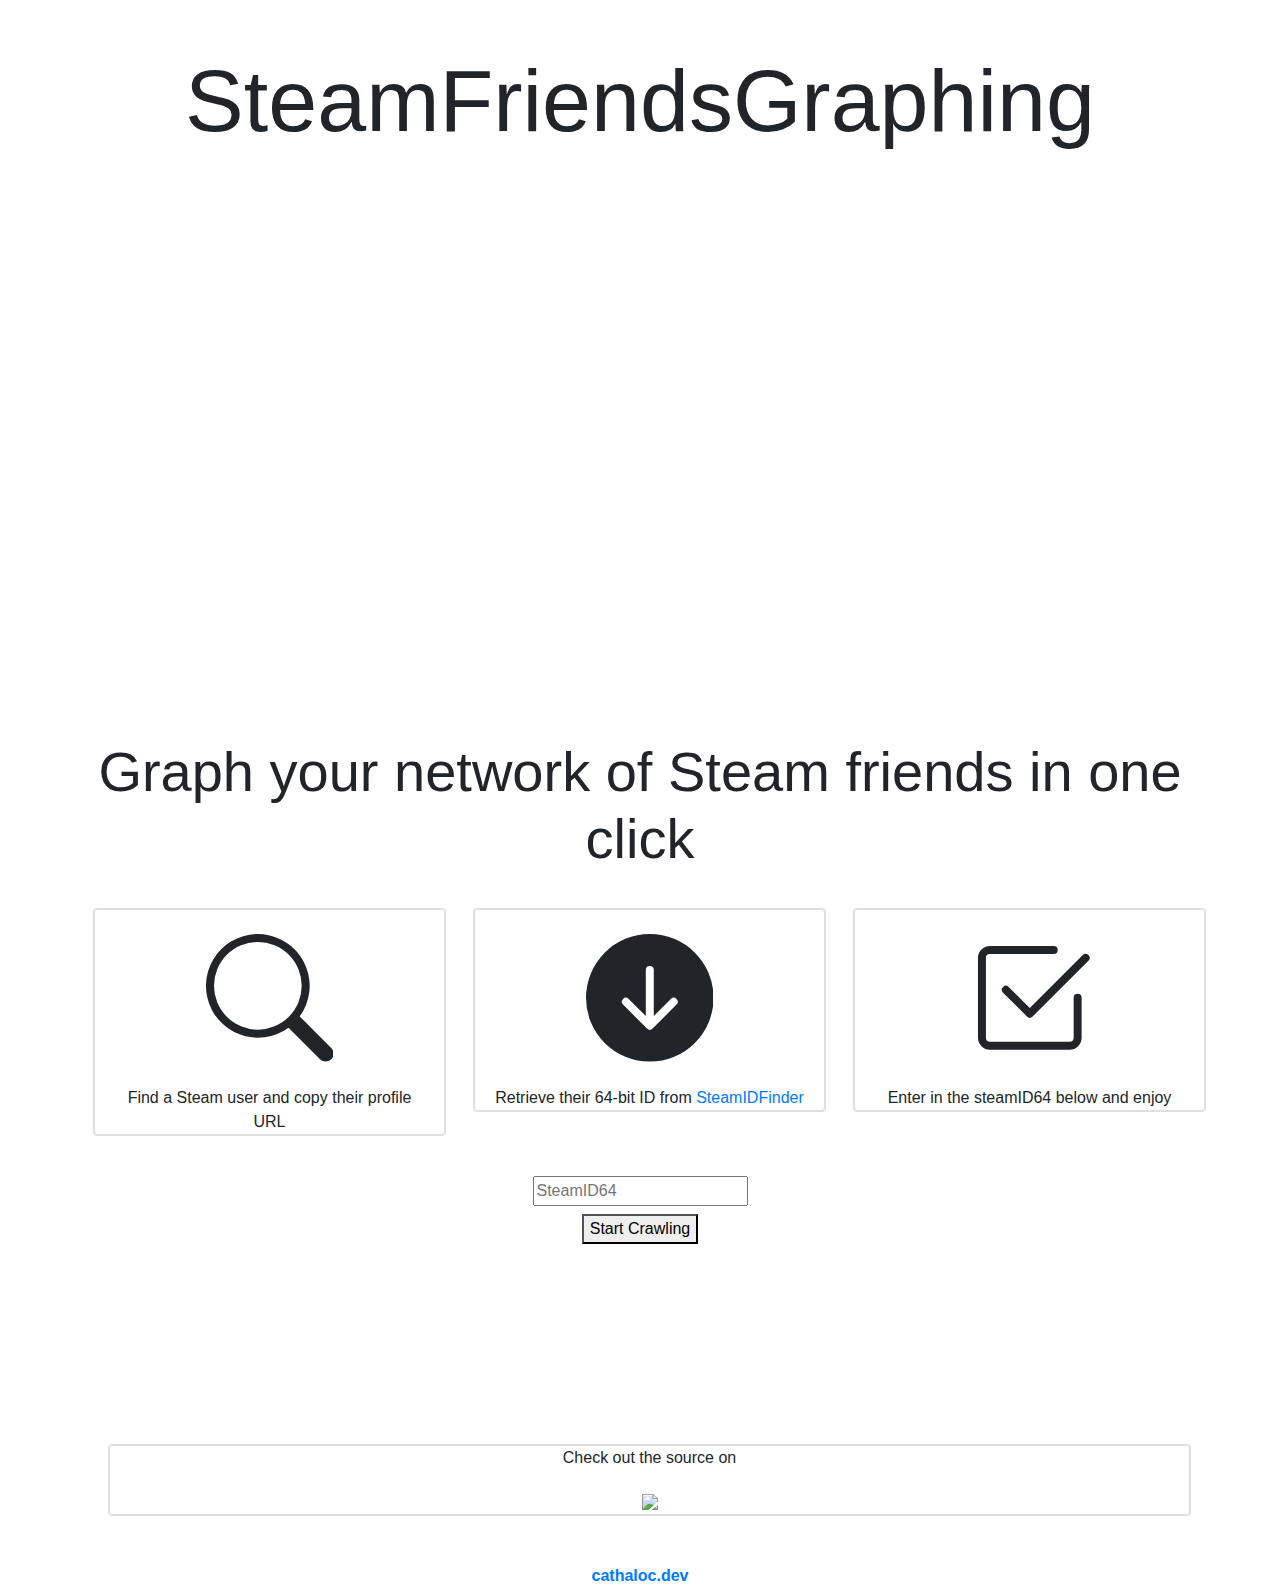
==== static/index.html @ 7ce1f7c0 "FrontEnd: Add input box to index" ====
<!doctype html>
<html lang="en">
  <head>

    <title>SteamFriendsGraphing</title>

    <link rel="stylesheet" href="https://stackpath.bootstrapcdn.com/bootstrap/4.3.1/css/bootstrap.min.css" integrity="sha384-ggOyR0iXCbMQv3Xipma34MD+dH/1fQ784/j6cY/iJTQUOhcWr7x9JvoRxT2MZw1T" crossorigin="anonymous">
    <link href="/stylesheets/main.css" rel="stylesheet">

    <script src="https://code.jquery.com/jquery-3.3.1.slim.min.js" integrity="sha384-q8i/X+965DzO0rT7abK41JStQIAqVgRVzpbzo5smXKp4YfRvH+8abtTE1Pi6jizo" crossorigin="anonymous"></script>
    <script src="https://cdnjs.cloudflare.com/ajax/libs/popper.js/1.14.7/umd/popper.min.js" integrity="sha384-UO2eT0CpHqdSJQ6hJty5KVphtPhzWj9WO1clHTMGa3JDZwrnQq4sF86dIHNDz0W1" crossorigin="anonymous"></script> 
    <script src="https://stackpath.bootstrapcdn.com/bootstrap/4.3.1/js/bootstrap.min.js" integrity="sha384-JjSmVgyd0p3pXB1rRibZUAYoIIy6OrQ6VrjIEaFf/nJGzIxFDsf4x0xIM+B07jRM" crossorigin="anonymous"></script>

    <!-- Graph stuff-->
    <script src="https://go-echarts.github.io/go-echarts-assets/assets/echarts.min.js"></script>
    <link href="https://go-echarts.github.io/go-echarts-assets/assets/bulma.min.css" rel="stylesheet">

    <link rel="preconnect" href="https://fonts.gstatic.com">
    <link href="https://fonts.googleapis.com/css2?family=IBM+Plex+Sans:wght@200;400;500;600;700&display=swap" rel="stylesheet">

  </head>
  <body>
    
    <div class="container">
      <div class="row">
        <div class="col mt-5">
          <p class="hugeText text-center display-2"> SteamFriendsGraphing
        </div>
      </div>

      <div class="row">
        <div class="col mt-5">
          <div class="graphContainer">
            <div class="item" id="hbormgGDGNiz"
                 style="width:1800px;height:500px;"></div>
          </div>
          <script type="text/javascript">
              "use strict";
              var myChart_hbormgGDGNiz = echarts.init(document.getElementById('hbormgGDGNiz'), "white");
              var option_hbormgGDGNiz = {
                  title: {},
                  tooltip: {},
                  legend: {},
                  series: [
                  {"name":"graph","type":"graph","links":[{"source":"ponczo","target":"Ciesli102"},{"source":"ponczo","target":"Sztubek"},{"source":"ponczo","target":"jaroz01"},{"source":"ponczo","target":"Tyxel"},{"source":"ponczo","target":"Marker"},{"source":"ponczo","target":"SIIMEKK"},{"source":"ponczo","target":"DZIADZIO23"},{"source":"ponczo","target":"Gębuś!"},{"source":"ponczo","target":"łysonżi łyżka"},{"source":"ponczo","target":"MEOW"},{"source":"ponczo","target":"abeliakefa"},{"source":"ponczo","target":"Szaman"},{"source":"ponczo","target":"szeket"},{"source":"ponczo","target":"Dyzar"},{"source":"ponczo","target":"El Wróblo"},{"source":"ponczo","target":"mpPako"},{"source":"ponczo","target":"RaIsiN"},{"source":"ponczo","target":"Wikt9182"},{"source":"ponczo","target":"Kancian000"},{"source":"ponczo","target":"Klaudia"},{"source":"ponczo","target":"penetrator"},{"source":"ponczo","target":".:VeXeL_eLLow:."},{"source":"ponczo","target":"Cortex"},{"source":"ponczo","target":"szymi072"},{"source":"ponczo","target":"Univan"},{"source":"ponczo","target":"pretty_girl"},{"source":"ponczo","target":"BLAST"},{"source":"ponczo","target":"⚫"},{"source":"ponczo","target":"kalarz"},{"source":"ponczo","target":"ciesli102UA"},{"source":"ponczo","target":"Ciesli102 (ciesli_94ua)"},{"source":"ponczo","target":"spermolek13"},{"source":"ponczo","target":"OrelCWA"},{"source":"ponczo","target":"Ебать русский"},{"source":"ponczo","target":"weronika888"},{"source":"ponczo","target":"Azyl♪"},{"source":"ponczo","target":"SzYcHix"},{"source":"ponczo","target":"harkonen"},{"source":"ponczo","target":"wihu1997"},{"source":"ponczo","target":"Damyyan"},{"source":"ponczo","target":"OmOMaStOmO"},{"source":"ponczo","target":"Jaszczuchr"},{"source":"ponczo","target":"N!C3 T00 M33T Y0U"},{"source":"ponczo","target":"MikroVIP"},{"source":"ponczo","target":"mpmilosz3 keydrop.com"},{"source":"ponczo","target":"Hubabuba"},{"source":"ponczo","target":"lisek_chytrusek3446"},{"source":"ponczo","target":"rafalpysiak"},{"source":"ponczo","target":"Kezan"},{"source":"ponczo","target":"Kison"},{"source":"ponczo","target":"Bloodray"},{"source":"Swirus","target":"ŁACINHO"},{"source":"Swirus","target":"pTu"},{"source":"Swirus","target":"sido"},{"source":"Swirus","target":"Michalbe"},{"source":"Swirus","target":"ARCZI KeyDrop.com"},{"source":"Swirus","target":"mandrekCzoło"},{"source":"Swirus","target":"SplaTT '"},{"source":"Swirus","target":"Roydener"},{"source":"Swirus","target":"Liburan"},{"source":"Swirus","target":"Sztubek"},{"source":"Swirus","target":"Czareg"},{"source":"Swirus","target":"radek_69 KeyDrop.com"},{"source":"Swirus","target":"Bubus1"},{"source":"Swirus","target":"Wujo"},{"source":"Swirus","target":"DywanDanzig"},{"source":"Swirus","target":"michelangelo"},{"source":"Swirus","target":"Dustie"},{"source":"Swirus","target":"Pelle_606"},{"source":"Swirus","target":"DUŻY MATI"},{"source":"Swirus","target":"asegqs"},{"source":"Swirus","target":"yoshi"},{"source":"Swirus","target":"Jim Lahey KEYDROP"},{"source":"Swirus","target":"Johny"},{"source":"Swirus","target":"ciepskyyy"},{"source":"Swirus","target":"Wiciu"},{"source":"Swirus","target":"łysonżi łyżka"},{"source":"Swirus","target":"Kwiatson"},{"source":"Swirus","target":"LiburaT"},{"source":"Swirus","target":":o"},{"source":"Swirus","target":"abeliakefa"},{"source":"Swirus","target":"kasai"},{"source":"Swirus","target":"SynOjca"},{"source":"Swirus","target":"Crazzz"},{"source":"Swirus","target":"kebs na cienkim"},{"source":"Swirus","target":"Palec"},{"source":"Swirus","target":"Herre_Potter"},{"source":"Swirus","target":"shib3k"},{"source":"Swirus","target":"Jean Claude Van Damme"},{"source":"Swirus","target":"Green"},{"source":"Swirus","target":"TT"},{"source":"Swirus","target":"DobrzeSzczylam"},{"source":"Swirus","target":"K12nDzik"},{"source":"Swirus","target":"Gandalf"},{"source":"Swirus","target":"Filo"},{"source":"Swirus","target":"Jaja Golec"},{"source":"Swirus","target":"Kakarotto KeyDrop.com"},{"source":"Swirus","target":"b00st 4 key's/skins"},{"source":"Swirus","target":"Analny destruktor"},{"source":"Swirus","target":"de_colored"},{"source":"Swirus","target":"blond girl"},{"source":"Swirus","target":"Donkey Kong!"},{"source":"Swirus","target":"Young Slavii"},{"source":"Swirus","target":"Indischer♚"},{"source":"Swirus","target":"OlshocK"},{"source":"Swirus","target":"PioxXx"},{"source":"Swirus","target":"Zjarany Krzyś"},{"source":"Swirus","target":"essa"},{"source":"Swirus","target":"Kumpel Gierczaka"},{"source":"Swirus","target":"Qebonafide"},{"source":"Swirus","target":"Microsoft Publisher"},{"source":"Swirus","target":"Ownship casedrop.eu"},{"source":"Swirus","target":"stryyy"},{"source":"Swirus","target":"Sarastro"},{"source":"Swirus","target":"Mathew"},{"source":"Swirus","target":"JEBAĆ KARAĆ NIE WYRÓŻNIAĆ"},{"source":"Swirus","target":"Femboy Floppa"},{"source":"Swirus","target":"Kaichi"},{"source":"Swirus","target":"poczuty"},{"source":"Swirus","target":"ŁACINHO"}],"layout":"force","force":{"repulsion":34,"gravity":0.16},"roam":true,"focusNodeAdjacency":true,"data":[{"name":"ponczo","itemStyle":{"color":"#38413A"}},{"name":"Ciesli102",},{"name":"Sztubek","itemStyle":{"color":"#38413A"}},{"name":"jaroz01",},{"name":"Tyxel",},{"name":"Marker",},{"name":"SIIMEKK",},{"name":"DZIADZIO23",},{"name":"Gębuś!",},{"name":"łysonżi łyżka",},{"name":"MEOW",},{"name":"abeliakefa",},{"name":"Szaman",},{"name":"szeket",},{"name":"Dyzar",},{"name":"El Wróblo",},{"name":"mpPako",},{"name":"RaIsiN",},{"name":"Wikt9182",},{"name":"Kancian000",},{"name":"Klaudia",},{"name":"penetrator",},{"name":".:VeXeL_eLLow:.",},{"name":"Cortex",},{"name":"szymi072",},{"name":"Univan",},{"name":"pretty_girl",},{"name":"BLAST",},{"name":"⚫",},{"name":"kalarz",},{"name":"ciesli102UA",},{"name":"Ciesli102 (ciesli_94ua)",},{"name":"spermolek13",},{"name":"OrelCWA",},{"name":"Ебать русский",},{"name":"weronika888",},{"name":"Azyl♪",},{"name":"SzYcHix",},{"name":"harkonen",},{"name":"wihu1997",},{"name":"Damyyan",},{"name":"OmOMaStOmO",},{"name":"Jaszczuchr",},{"name":"N!C3 T00 M33T Y0U",},{"name":"MikroVIP",},{"name":"mpmilosz3 keydrop.com",},{"name":"Hubabuba",},{"name":"lisek_chytrusek3446",},{"name":"rafalpysiak",},{"name":"Kezan",},{"name":"Kison",},{"name":"Bloodray",},{"name":"Swirus","itemStyle":{"color":"#38413A"}},{"name":"ŁACINHO",},{"name":"pTu",},{"name":"sido",},{"name":"Michalbe",},{"name":"ARCZI KeyDrop.com",},{"name":"mandrekCzoło",},{"name":"SplaTT '",},{"name":"Roydener",},{"name":"Liburan",},{"name":"Czareg",},{"name":"radek_69 KeyDrop.com",},{"name":"Bubus1",},{"name":"Wujo",},{"name":"DywanDanzig",},{"name":"michelangelo",},{"name":"Dustie",},{"name":"Pelle_606",},{"name":"DUŻY MATI",},{"name":"asegqs",},{"name":"yoshi",},{"name":"Jim Lahey KEYDROP",},{"name":"Johny",},{"name":"ciepskyyy",},{"name":"Wiciu",},{"name":"Kwiatson",},{"name":"LiburaT",},{"name":":o",},{"name":"kasai",},{"name":"SynOjca",},{"name":"Crazzz",},{"name":"kebs na cienkim",},{"name":"Palec",},{"name":"Herre_Potter",},{"name":"shib3k",},{"name":"Jean Claude Van Damme",},{"name":"Green",},{"name":"TT",},{"name":"DobrzeSzczylam",},{"name":"K12nDzik",},{"name":"Gandalf",},{"name":"Filo",},{"name":"Jaja Golec",},{"name":"Kakarotto KeyDrop.com",},{"name":"b00st 4 key's/skins",},{"name":"Analny destruktor",},{"name":"de_colored",},{"name":"blond girl",},{"name":"Donkey Kong!",},{"name":"Young Slavii",},{"name":"Indischer♚",},{"name":"OlshocK",},{"name":"PioxXx",},{"name":"Zjarany Krzyś",},{"name":"essa",},{"name":"Kumpel Gierczaka",},{"name":"Qebonafide",},{"name":"Microsoft Publisher",},{"name":"Ownship casedrop.eu",},{"name":"stryyy",},{"name":"Sarastro",},{"name":"Mathew",},{"name":"JEBAĆ KARAĆ NIE WYRÓŻNIAĆ",},{"name":"Femboy Floppa",},{"name":"Kaichi",},{"name":"poczuty",}],"label":{"show":false},"emphasis":{"label":{"show":true,"color":"black","position":"left"},},"markLine":{"label":{"show":false}},"markPoint":{"label":{"show":false}},"lineStyle":{"color":"#b5b5b5","width":1},},
                  ],
                  color: ["#c23531","#2f4554","#61a0a8","#d48265","#91c7ae","#749f83","#ca8622","#bda29a","#6e7074","#546570","#c4ccd3"],
              };
              myChart_hbormgGDGNiz.setOption(option_hbormgGDGNiz);
          </script>
        </div>
      </div>


      <div class="row">
        <div class="col mb-3 mt-3">
          <div style="text-align: center" class="m-1">
            <p class="display-4" style="font-weight:500">Graph your network of Steam friends in one click</p>
          </div>
        </div>
      </div>


      <div class="row">

        <div class="col mb-0 mt-0">
          <div style="text-align: center" class="m-1">
            <div class="row card ml-1">
              <div class="col card">
                <div class="text-center mt-4">
                  <svg xmlns="http://www.w3.org/2000/svg" width="40%" fill="currentColor" class="bi bi-search" viewBox="0 0 16 16">
                    <path d="M11.742 10.344a6.5 6.5 0 1 0-1.397 1.398h-.001c.03.04.062.078.098.115l3.85 3.85a1 1 0 0 0 1.415-1.414l-3.85-3.85a1.007 1.007 0 0 0-.115-.1zM12 6.5a5.5 5.5 0 1 1-11 0 5.5 5.5 0 0 1 11 0z"/>
                  </svg>
                </div>
                <div class="mt-4">
                  Find a Steam user and copy their profile URL
                </div>
              </div>
            </div>
          </div>
        </div>

        <div class="col mb-0 mt-0">
          <div style="text-align: center" class="m-1">
            <div class="row card ml-1">
              <div class="col card">
                <div class="text-center mt-4">
                  <svg xmlns="http://www.w3.org/2000/svg" width="40%"  fill="currentColor" class="bi bi-arrow-down-circle-fill" viewBox="0 0 16 16">
                    <path d="M16 8A8 8 0 1 1 0 8a8 8 0 0 1 16 0zM8.5 4.5a.5.5 0 0 0-1 0v5.793L5.354 8.146a.5.5 0 1 0-.708.708l3 3a.5.5 0 0 0 .708 0l3-3a.5.5 0 0 0-.708-.708L8.5 10.293V4.5z"/>
                  </svg>
                </div>
                <div class="mt-4">
                  Retrieve their 64-bit ID from <a href="https://steamidfinder.com/">SteamIDFinder</a>
                </div>
              </div>
            </div>
          </div>
        </div>

        <div class="col mb-0 mt-0">
          <div style="text-align: center" class="m-1">
            <div class="row card ml-1">
              <div class="col card">
                <div class="text-center mt-4">
                  <svg xmlns="http://www.w3.org/2000/svg" width="40%" fill="currentColor" class="bi bi-check2-square" viewBox="0 0 16 16">
                    <path d="M3 14.5A1.5 1.5 0 0 1 1.5 13V3A1.5 1.5 0 0 1 3 1.5h8a.5.5 0 0 1 0 1H3a.5.5 0 0 0-.5.5v10a.5.5 0 0 0 .5.5h10a.5.5 0 0 0 .5-.5V8a.5.5 0 0 1 1 0v5a1.5 1.5 0 0 1-1.5 1.5H3z"/>
                    <path d="m8.354 10.354 7-7a.5.5 0 0 0-.708-.708L8 9.293 5.354 6.646a.5.5 0 1 0-.708.708l3 3a.5.5 0 0 0 .708 0z"/>
                  </svg>
                </div>
                <div class="mt-4">
                  Enter in the steamID64 below and enjoy
                </div>
              </div>
            </div>
          </div>
        </div>

      </div>


      <div class="row mb-0 mt-3">
        <div class="col mt-3">
          <div style="text-align: center" class="mt-1 mb-1">
            <input type="text" 
            id="steamIDInput"
            class="steamIDInputBox"
            placeholder="SteamID64"
            maxlength="17"
            >
          </div>
        </div>
      </div>

      <div class="row mb-0">
        <div class="col">
          <div style="text-align: center" class="mt-1 mb-1">
            <button
              id="crawlSubmissionButton"
              class="crawlSubmitButton"
            >
            Start Crawling
          </button>
          </div>
        </div>
      </div>

      <!-- spacing lol -->
      <div class="row mt-5">
        <div class="col mt-5 mb-5">
          <div style="text-align: center" class="mt-5 mb-5">
          </div>
        </div>
      </div>


      <div class="col mb-5 mt-0">
        <div style="text-align: center" class="m-1">
          <div class="row card ml-1">
            <div class="col card">
              <div class="">
                <p>Check out the source on</p>
              </div>
              <div class="text-center mt-1">
                <a href="https://github.com/IamCathal/steamFriendsGraphing" target="_blank">
                  <img width="26%" src="https://github.githubassets.com/images/modules/logos_page/GitHub-Logo.png">
                </a>
              </div>
              
            </div>
          </div>
        </div>
      </div>

      <footer>
        <div class="row">
          <div class="col" style="text-align: center;">
            <a href="https://cathaloc.dev/" target="_blank" style="font-weight: 800;">cathaloc.dev</a>
          </div>
        </div>
      </footer>
  </body>

  <script>
    // If the box is empty change the color to white
     document.getElementById("steamIDInput").addEventListener("input", () => {
      const inputBox = document.getElementById("steamIDInput");
      const inputBoxValue = document.getElementById("steamIDInput").value;

      if (inputBoxValue == "") {
        inputBox.style.backgroundColor = "#ffffff";
      }
    });

    // When the submit button is pressed change to red if given bad input
    document.getElementById("crawlSubmissionButton").addEventListener("click", () => {
      const inputBox = document.getElementById("steamIDInput");
      const steamID64 = inputBox.value;
      const validSteamIDPattern = /([0-9]){17}/g;
      
      if (!steamID64.match(validSteamIDPattern)) {
        inputBox.style.backgroundColor = "#ffb3b3";
      }
    });
  </script>
</html>
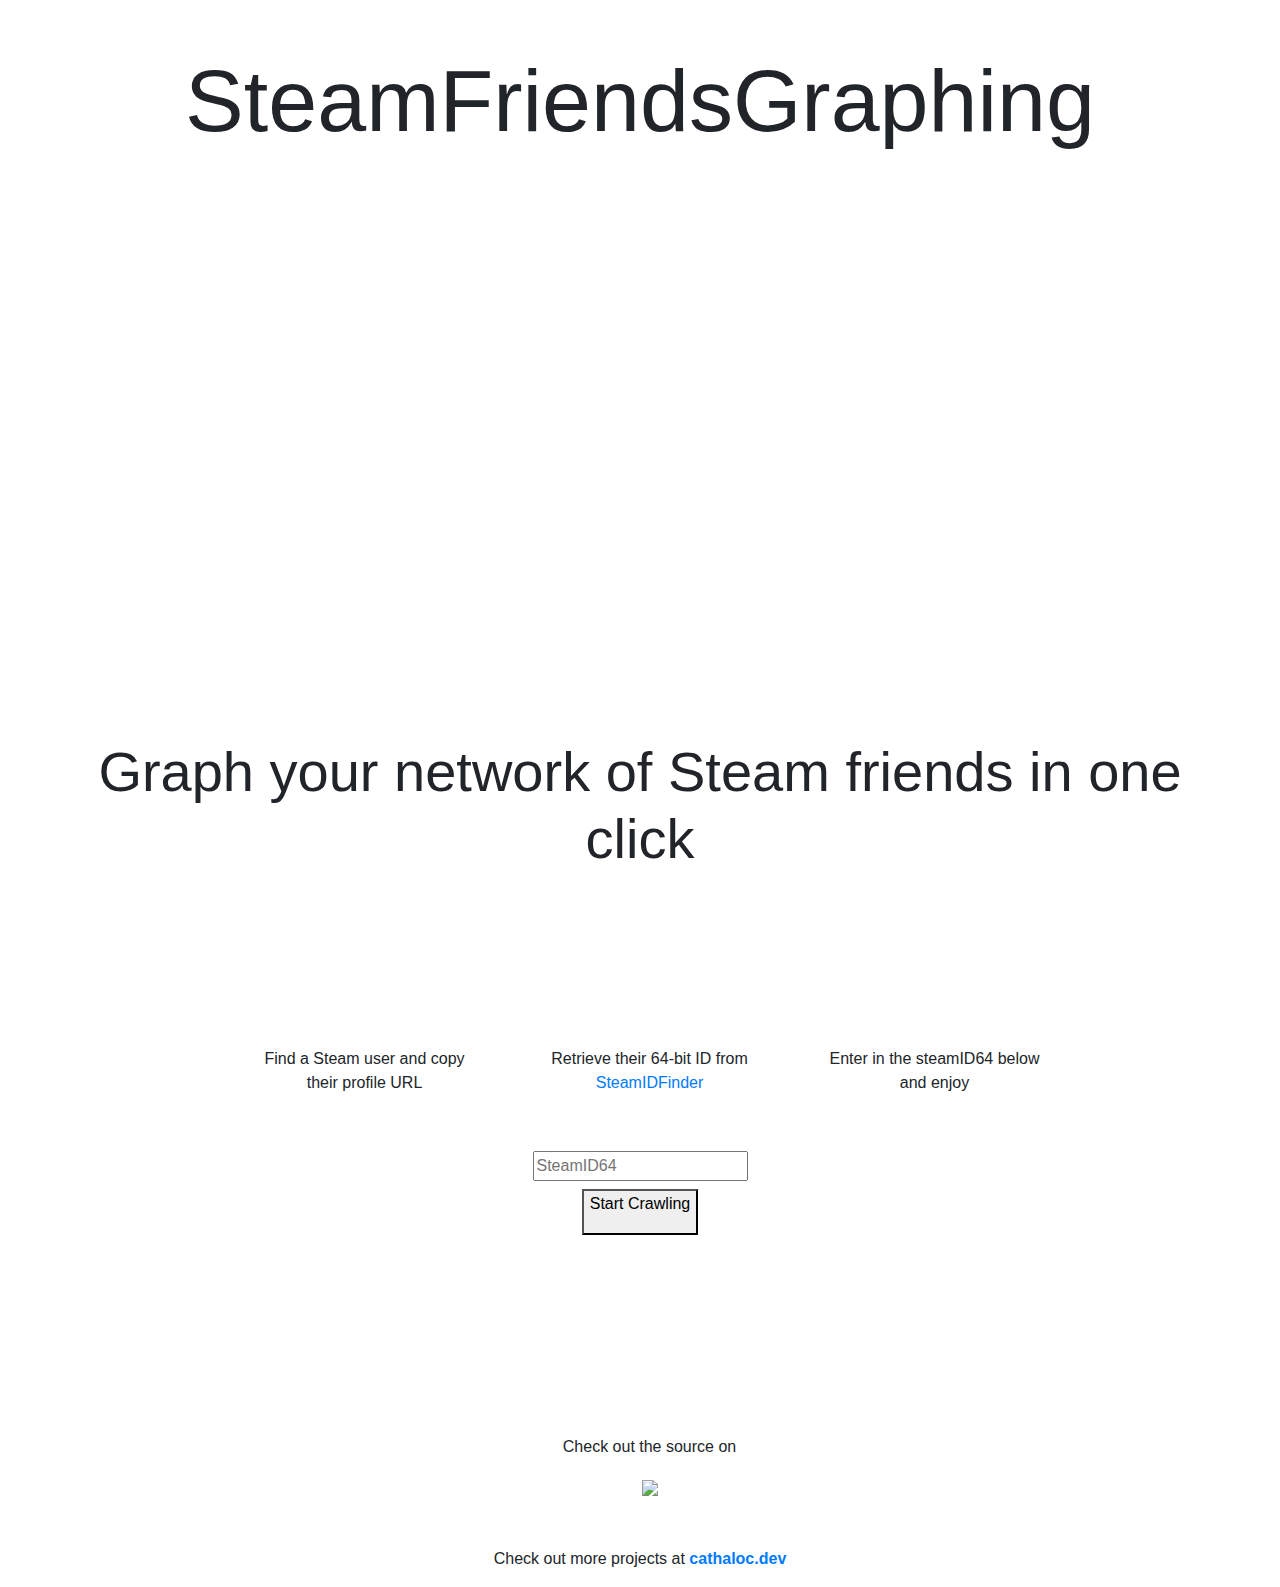
==== commit 541d8a66: "Server: Add block blur elements" ====
--- a/static/index.html
+++ b/static/index.html
@@ -24,7 +24,7 @@
     <div class="container">
       <div class="row">
         <div class="col mt-5">
-          <p class="hugeText text-center display-2"> SteamFriendsGraphing
+          <p class="hugeText text-center shadowText display-2"> SteamFriendsGraphing </p>
         </div>
       </div>
 
@@ -55,60 +55,66 @@
       <div class="row">
         <div class="col mb-3 mt-3">
           <div style="text-align: center" class="m-1">
-            <p class="display-4" style="font-weight:500">Graph your network of Steam friends in one click</p>
-          </div>
-        </div>
-      </div>
-
-
-      <div class="row">
-
-        <div class="col mb-0 mt-0">
-          <div style="text-align: center" class="m-1">
-            <div class="row card ml-1">
-              <div class="col card">
-                <div class="text-center mt-4">
-                  <svg xmlns="http://www.w3.org/2000/svg" width="40%" fill="currentColor" class="bi bi-search" viewBox="0 0 16 16">
+            <p class="display-4 shadowText" style="font-weight:500">Graph your network of Steam friends in one click</p>
+          </div>
+        </div>
+      </div>
+
+
+      <div class="row justify-content-md-center">
+
+        <div class="col-3 mb-0 mt-0">
+          <div style="text-align: center" class="m-1">
+            <div class="row ml-1">
+              <div class="col bt ">
+                <div class="text-center mt-4 mb-4">
+                  <svg xmlns="http://www.w3.org/2000/svg" fill="white" width="40%" class="bi bi-search" viewBox="0 0 16 16">
                     <path d="M11.742 10.344a6.5 6.5 0 1 0-1.397 1.398h-.001c.03.04.062.078.098.115l3.85 3.85a1 1 0 0 0 1.415-1.414l-3.85-3.85a1.007 1.007 0 0 0-.115-.1zM12 6.5a5.5 5.5 0 1 1-11 0 5.5 5.5 0 0 1 11 0z"/>
                   </svg>
                 </div>
-                <div class="mt-4">
-                  Find a Steam user and copy their profile URL
-                </div>
-              </div>
-            </div>
-          </div>
-        </div>
-
-        <div class="col mb-0 mt-0">
-          <div style="text-align: center" class="m-1">
-            <div class="row card ml-1">
-              <div class="col card">
-                <div class="text-center mt-4">
-                  <svg xmlns="http://www.w3.org/2000/svg" width="40%"  fill="currentColor" class="bi bi-arrow-down-circle-fill" viewBox="0 0 16 16">
+                <div class="mt-4 mb-3">
+                  <p>
+                    Find a Steam user and copy their profile URL
+                  </p>
+                </div>
+              </div>
+            </div>
+          </div>
+        </div>
+
+        <div class="col-3 mb-0 mt-0">
+          <div style="text-align: center" class="m-1">
+            <div class="row ml-1">
+              <div class="col bt">
+                <div class="text-center mt-4 mb-4">
+                  <svg xmlns="http://www.w3.org/2000/svg" width="40%" fill="white"   class="bi bi-arrow-down-circle-fill" viewBox="0 0 16 16">
                     <path d="M16 8A8 8 0 1 1 0 8a8 8 0 0 1 16 0zM8.5 4.5a.5.5 0 0 0-1 0v5.793L5.354 8.146a.5.5 0 1 0-.708.708l3 3a.5.5 0 0 0 .708 0l3-3a.5.5 0 0 0-.708-.708L8.5 10.293V4.5z"/>
                   </svg>
                 </div>
-                <div class="mt-4">
-                  Retrieve their 64-bit ID from <a href="https://steamidfinder.com/">SteamIDFinder</a>
-                </div>
-              </div>
-            </div>
-          </div>
-        </div>
-
-        <div class="col mb-0 mt-0">
-          <div style="text-align: center" class="m-1">
-            <div class="row card ml-1">
-              <div class="col card">
-                <div class="text-center mt-4">
-                  <svg xmlns="http://www.w3.org/2000/svg" width="40%" fill="currentColor" class="bi bi-check2-square" viewBox="0 0 16 16">
+                <div class="mt-4 mb-3">
+                  <p> 
+                    Retrieve their 64-bit ID from <a href="https://steamidfinder.com/"> SteamIDFinder </a>
+                  </p>
+                </div>
+              </div>
+            </div>
+          </div>
+        </div>
+
+        <div class="col-3 mb-0 mt-0">
+          <div style="text-align: center" class="m-1">
+            <div class="row ml-1">
+              <div class="col bt">
+                <div class="text-center mt-4 mb-4">
+                  <svg xmlns="http://www.w3.org/2000/svg" width="40%" fill="white"  class="bi bi-check2-square" viewBox="0 0 16 16">
                     <path d="M3 14.5A1.5 1.5 0 0 1 1.5 13V3A1.5 1.5 0 0 1 3 1.5h8a.5.5 0 0 1 0 1H3a.5.5 0 0 0-.5.5v10a.5.5 0 0 0 .5.5h10a.5.5 0 0 0 .5-.5V8a.5.5 0 0 1 1 0v5a1.5 1.5 0 0 1-1.5 1.5H3z"/>
                     <path d="m8.354 10.354 7-7a.5.5 0 0 0-.708-.708L8 9.293 5.354 6.646a.5.5 0 1 0-.708.708l3 3a.5.5 0 0 0 .708 0z"/>
                   </svg>
                 </div>
-                <div class="mt-4">
-                  Enter in the steamID64 below and enjoy
+                <div class="mt-4 mb-3">
+                  <p>
+                    Enter in the steamID64 below and enjoy
+                  </p>
                 </div>
               </div>
             </div>
@@ -136,9 +142,9 @@
           <div style="text-align: center" class="mt-1 mb-1">
             <button
               id="crawlSubmissionButton"
-              class="crawlSubmitButton"
+              class="crawlSubmitButton bt"
             >
-            Start Crawling
+            <p>Start Crawling</p>
           </button>
           </div>
         </div>
@@ -155,14 +161,17 @@
 
       <div class="col mb-5 mt-0">
         <div style="text-align: center" class="m-1">
-          <div class="row card ml-1">
-            <div class="col card">
+          <div class="row ml-1">
+            <div class="col">
               <div class="">
                 <p>Check out the source on</p>
               </div>
               <div class="text-center mt-1">
                 <a href="https://github.com/IamCathal/steamFriendsGraphing" target="_blank">
-                  <img width="26%" src="https://github.githubassets.com/images/modules/logos_page/GitHub-Logo.png">
+                  <img 
+                    width="26%" 
+                    class="blackLogo"
+                    src="https://github.githubassets.com/images/modules/logos_page/GitHub-Logo.png">
                 </a>
               </div>
               
@@ -174,7 +183,7 @@
       <footer>
         <div class="row">
           <div class="col" style="text-align: center;">
-            <a href="https://cathaloc.dev/" target="_blank" style="font-weight: 800;">cathaloc.dev</a>
+            <p>Check out more projects at <a href="https://cathaloc.dev/" target="_blank" style="font-weight: 800;"> cathaloc.dev </a> </p>
           </div>
         </div>
       </footer>
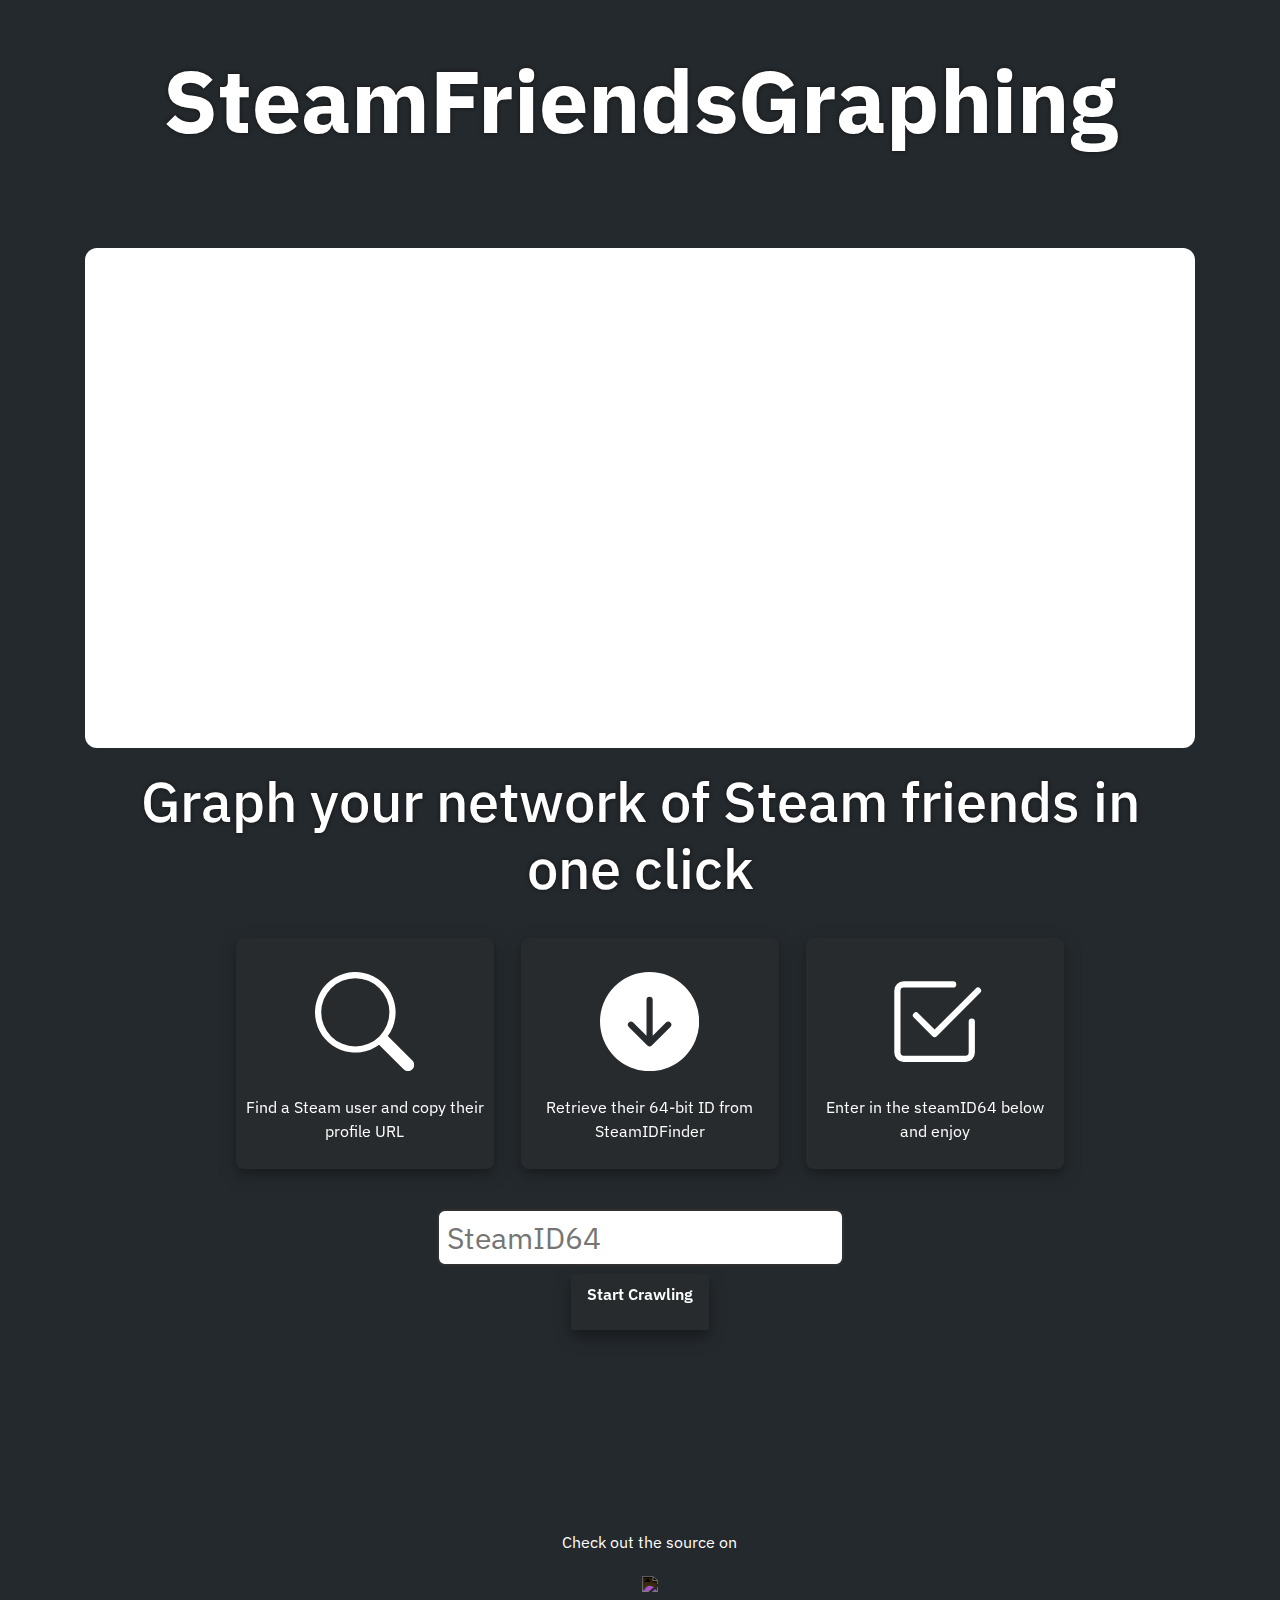
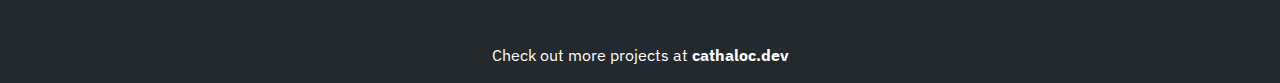
==== commit 8409ba64: "Server: Static file serving working" ====
--- a/static/index.html
+++ b/static/index.html
@@ -5,7 +5,7 @@
     <title>SteamFriendsGraphing</title>
 
     <link rel="stylesheet" href="https://stackpath.bootstrapcdn.com/bootstrap/4.3.1/css/bootstrap.min.css" integrity="sha384-ggOyR0iXCbMQv3Xipma34MD+dH/1fQ784/j6cY/iJTQUOhcWr7x9JvoRxT2MZw1T" crossorigin="anonymous">
-    <link href="/stylesheets/main.css" rel="stylesheet">
+    <link href="/static/stylesheets/main.css" rel="stylesheet">
 
     <script src="https://code.jquery.com/jquery-3.3.1.slim.min.js" integrity="sha384-q8i/X+965DzO0rT7abK41JStQIAqVgRVzpbzo5smXKp4YfRvH+8abtTE1Pi6jizo" crossorigin="anonymous"></script>
     <script src="https://cdnjs.cloudflare.com/ajax/libs/popper.js/1.14.7/umd/popper.min.js" integrity="sha384-UO2eT0CpHqdSJQ6hJty5KVphtPhzWj9WO1clHTMGa3JDZwrnQq4sF86dIHNDz0W1" crossorigin="anonymous"></script> 
--- a/static/stylesheets/main.css
+++ b/static/stylesheets/main.css
@@ -0,0 +1,88 @@
+body {
+  min-height: 100vh;
+  display: flex;
+  background-color: #24292d;
+  flex-direction: column;
+  background-image: url('https://cathaloc.dev/images/backgroundDarkMode.jpg');
+}
+
+p, a, input[type="text"] {
+  font-family: 'IBM Plex Sans', sans-serif;
+  color: white;
+}
+
+input[type="text"] {
+  font-family: 'IBM Plex Sans', sans-serif;
+  color: black;
+}
+
+.shadowText {
+  text-shadow: 0px 0px 4px #141314;
+}
+
+
+.bt {
+  padding: 10px 5px 10px 5px;
+  box-shadow: 0 4px 8px 0 rgba(0, 0, 0, 0.2), 0 6px 20px 0 rgba(0, 0, 0, 0.19);
+  -webkit-backdrop-filter: blur(10px);
+  /* Safari 9+ */
+  backdrop-filter: blur(5px);
+  /* Chrome and Opera */
+  border-radius: 8px;
+  background-color: rgba(51, 51, 51, 0.3);
+}
+
+.svgBlur {
+  filter: drop-shadow(3px 0 3px rgba(0, 0, 0, 0.2));
+}
+
+.hugeText {
+  font-weight: 700;
+}
+
+/* .col {
+  border: 2px solid orange;
+}
+
+.row {
+  border: 2px solid gren;
+} */
+
+.steamIDInputBox {
+  padding: 4px 8px;
+  border: 2px solid rgb(48, 48, 48);
+  border-radius: 8px;
+  font-size: 30px;
+}
+
+.crawlSubmitButton {
+  box-shadow: 0 8px 12px 0 rgba(0, 0, 0, 0.2), 0 6px 20px 0 rgba(0, 0, 0, 0.19);
+  border: none;
+  border-radius: 3px;
+  padding: 8px 16px; 
+  font-family: 'IBM Plex Sans', sans-serif;
+  font-weight: 600;
+}
+
+.box {
+  border-radius: 4px;
+}
+
+/* Graphing stuff */
+
+.item {
+  margin: auto;
+}
+
+.graphContainer {
+  margin-top:30px;
+  display: flex;
+  justify-content: center;
+  align-items: center;
+  border-radius: 12px;
+  background-color: white;
+}
+
+.blackLogo {
+  filter: invert(100);
+}